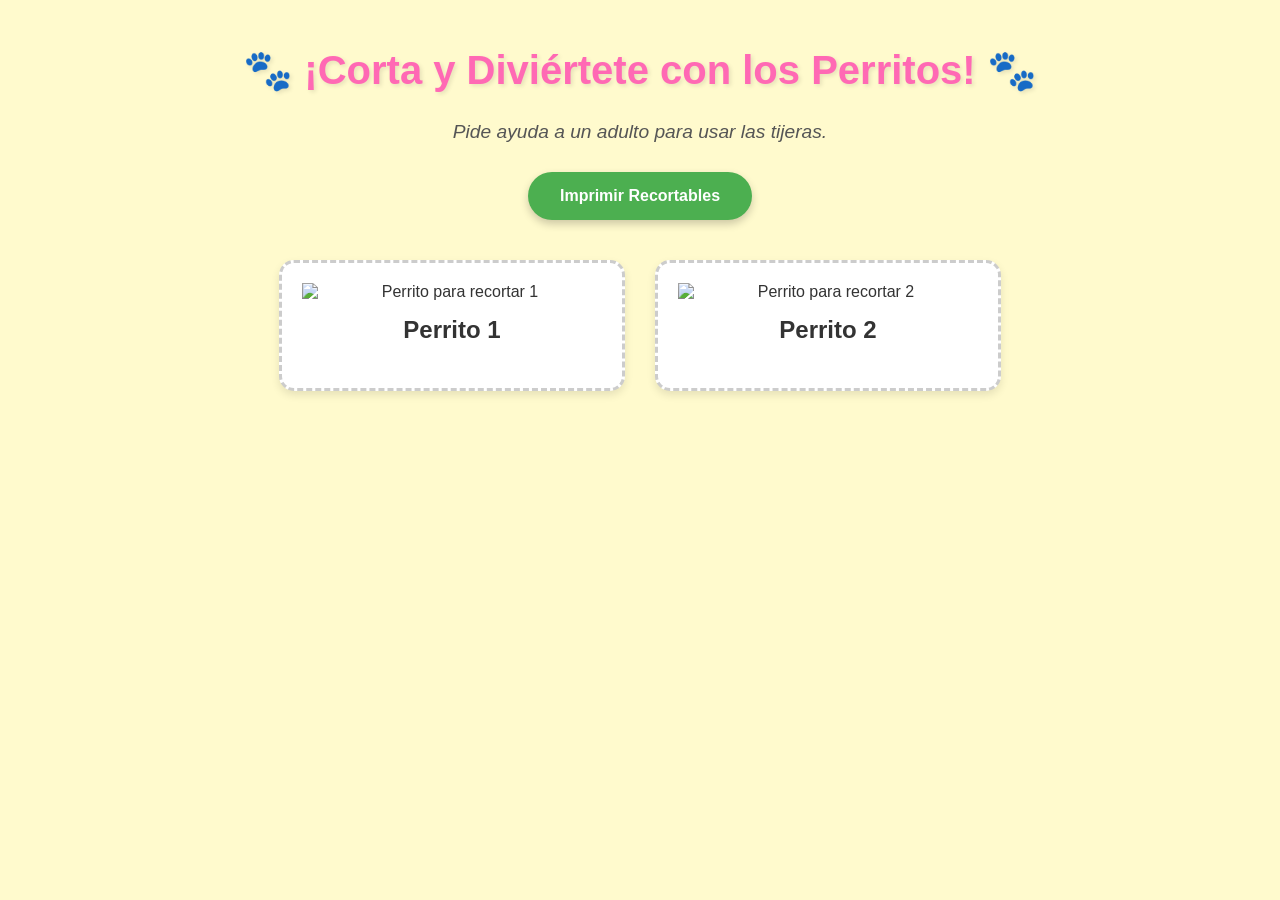
==== recortables.html @ 85f42232 "AQUI SOLO SALEN DOS PERROS" ====
<!DOCTYPE html>
<html lang="es">
<head>
    <meta charset="UTF-8">
    <meta name="viewport" content="width=device-width, initial-scale=1.0">
    <title>Recortables de Perritos</title>
    <link rel="stylesheet" href="style-recortables.css">
</head>
<body>
    <header>
        <h1>🐾 ¡Corta y Diviértete con los Perritos! 🐾</h1>
        <p>Pide ayuda a un adulto para usar las tijeras.</p>
        <button id="imprimirBtn">Imprimir Recortables</button>
    </header>

    <main class="galeria-recortables">
        <div class="recortable">
            <img src="C:\Users\cipatli\.gemini\antigravity\brain\33547fb6-b4d6-4aea-8629-d9f3f48bbd76\perrito_recortable_1_1773775420311.png" alt="Perrito para recortar 1">
            <p>Perrito 1</p>
        </div>
        <div class="recortable">
            <img src="C:\Users\cipatli\.gemini\antigravity\brain\33547fb6-b4d6-4aea-8629-d9f3f48bbd76\perrito_recortable_2_1773775448170.png" alt="Perrito para recortar 2">
            <p>Perrito 2</p>
        </div>
    </main>

    <script src="app-recortables.js"></script>
</body>
</html>
---- style-recortables.css ----
body {
    font-family: 'Comic Sans MS', cursive, sans-serif; /* Un toque más infantil */
    background-color: #fffacd; /* Un amarillo pastel agradable */
    color: #333;
    text-align: center;
    margin: 0;
    padding: 20px;
}

header {
    margin-bottom: 30px;
}

h1 {
    color: #ff69b4; /* Rosa chicle para llamar la atención */
    font-size: 2.5em;
    text-shadow: 2px 2px 4px rgba(0,0,0,0.1);
}

header p {
    font-size: 1.2em;
    color: #555;
    font-style: italic;
}

#imprimirBtn {
    background-color: #4CAF50; /* Verde brillante */
    color: white;
    padding: 15px 32px;
    text-align: center;
    text-decoration: none;
    display: inline-block;
    font-size: 16px;
    font-weight: bold;
    margin: 10px 2px;
    cursor: pointer;
    border: none;
    border-radius: 50px; /* Botón redondeado */
    box-shadow: 0 4px 8px 0 rgba(0,0,0,0.2);
    transition: 0.3s;
}

#imprimirBtn:hover {
    background-color: #45a049;
    box-shadow: 0 8px 16px 0 rgba(0,0,0,0.2);
    transform: translateY(-2px); /* Pequeño efecto de elevación al pasar el ratón */
}

.galeria-recortables {
    display: flex;
    justify-content: center;
    flex-wrap: wrap;
    gap: 30px;
}

.recortable {
    background-color: white;
    border: 3px dashed #ccc; /* Línea punteada para indicar "cortar aquí" */
    border-radius: 15px;
    padding: 20px;
    width: 300px;
    box-shadow: 0 4px 8px rgba(0,0,0,0.1);
}

.recortable img {
    width: 100%;
    height: auto;
    display: block;
    margin: 0 auto;
}

.recortable p {
    font-size: 1.5em;
    font-weight: bold;
    color: #333;
    margin-top: 15px;
}

/* Estilos específicos para la impresión */
@media print {
    body {
        background-color: white;
    }
    header button {
        display: none; /* Ocultar el botón al imprimir */
    }
    .recortable {
        border-color: black; /* Línea de corte más clara en papel */
        box-shadow: none;
        break-inside: avoid; /* Evitar que el recortable se parta entre dos páginas */
    }
}
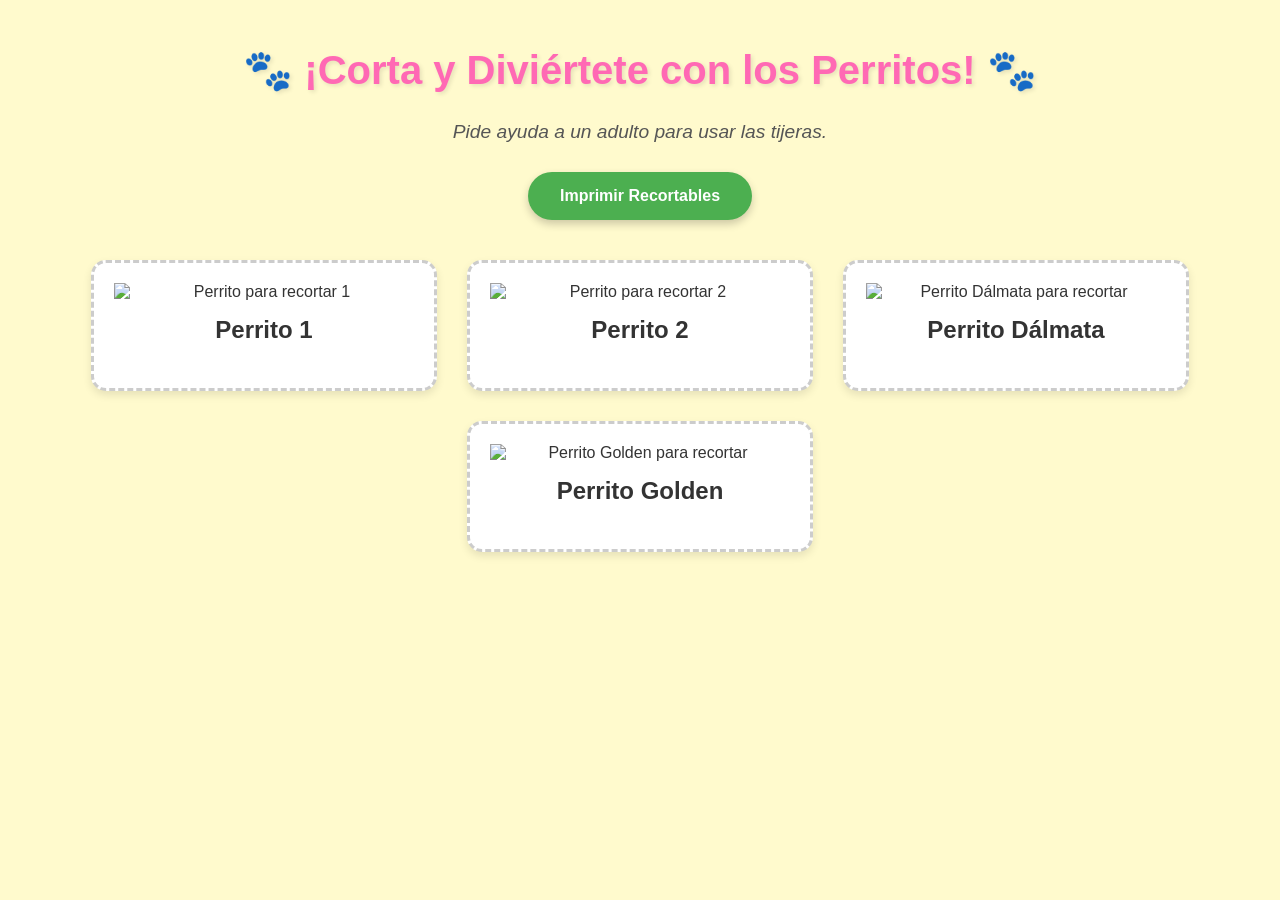
==== commit 37bd7827: "AQUI AGREGO DOS PERROS MAS Y LES PUSO NOMBRE" ====
--- a/recortables.html
+++ b/recortables.html
@@ -22,6 +22,14 @@
             <img src="C:\Users\cipatli\.gemini\antigravity\brain\33547fb6-b4d6-4aea-8629-d9f3f48bbd76\perrito_recortable_2_1773775448170.png" alt="Perrito para recortar 2">
             <p>Perrito 2</p>
         </div>
+        <div class="recortable">
+            <img src="C:\Users\cipatli\.gemini\antigravity\brain\33547fb6-b4d6-4aea-8629-d9f3f48bbd76\perrito_recortable_dalmata_1773775752595.png" alt="Perrito Dálmata para recortar">
+            <p>Perrito Dálmata</p>
+        </div>
+        <div class="recortable">
+            <img src="C:\Users\cipatli\.gemini\antigravity\brain\33547fb6-b4d6-4aea-8629-d9f3f48bbd76\perrito_recortable_golden_1773775783899.png" alt="Perrito Golden para recortar">
+            <p>Perrito Golden</p>
+        </div>
     </main>
 
     <script src="app-recortables.js"></script>
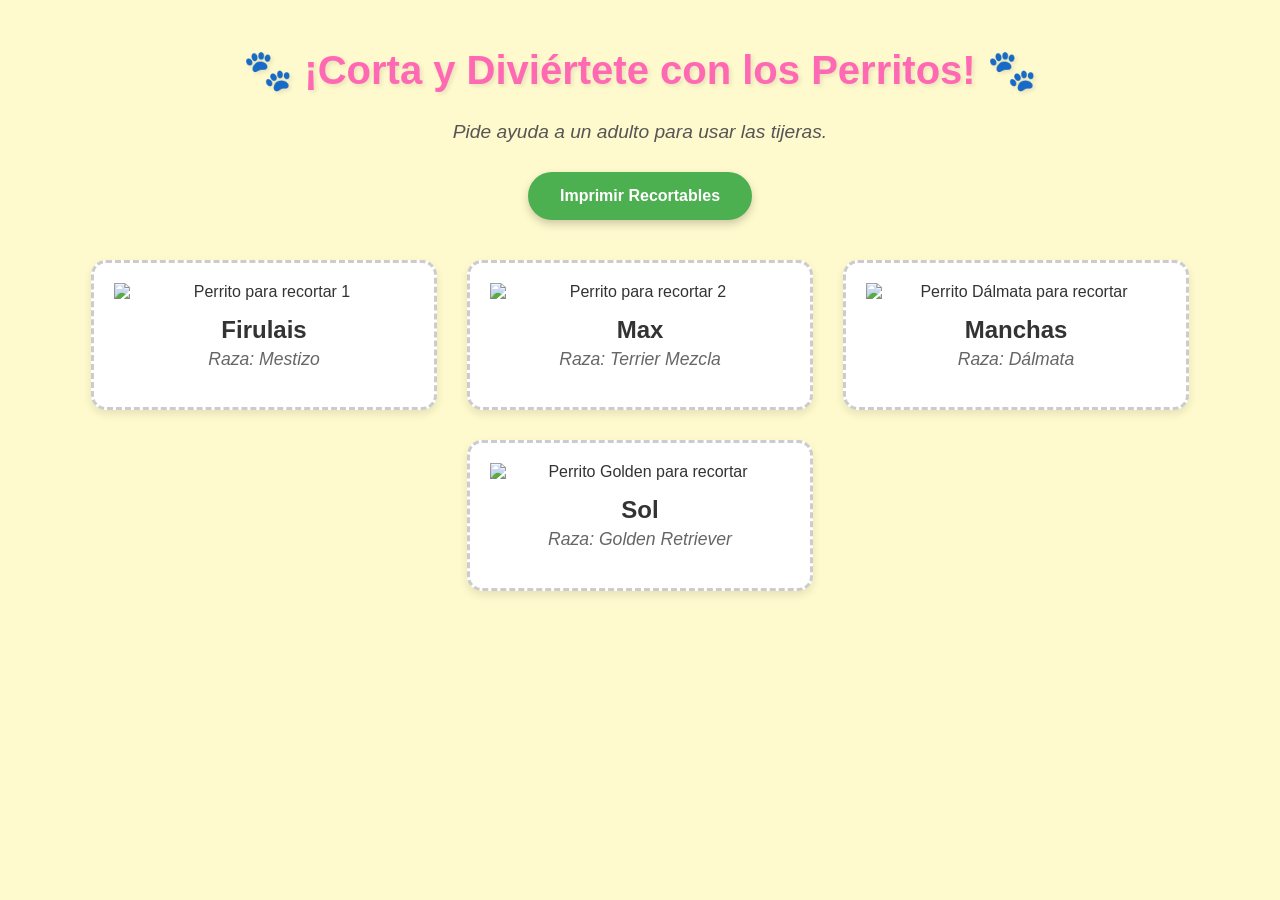
==== commit 5debdfbd: "AGREGO NOMBRE Y RAZA A LOS PERROS" ====
--- a/recortables.html
+++ b/recortables.html
@@ -16,19 +16,23 @@
     <main class="galeria-recortables">
         <div class="recortable">
             <img src="C:\Users\cipatli\.gemini\antigravity\brain\33547fb6-b4d6-4aea-8629-d9f3f48bbd76\perrito_recortable_1_1773775420311.png" alt="Perrito para recortar 1">
-            <p>Perrito 1</p>
+            <p class="nombre">Firulais</p>
+            <p class="tipo">Raza: Mestizo</p>
         </div>
         <div class="recortable">
             <img src="C:\Users\cipatli\.gemini\antigravity\brain\33547fb6-b4d6-4aea-8629-d9f3f48bbd76\perrito_recortable_2_1773775448170.png" alt="Perrito para recortar 2">
-            <p>Perrito 2</p>
+            <p class="nombre">Max</p>
+            <p class="tipo">Raza: Terrier Mezcla</p>
         </div>
         <div class="recortable">
             <img src="C:\Users\cipatli\.gemini\antigravity\brain\33547fb6-b4d6-4aea-8629-d9f3f48bbd76\perrito_recortable_dalmata_1773775752595.png" alt="Perrito Dálmata para recortar">
-            <p>Perrito Dálmata</p>
+            <p class="nombre">Manchas</p>
+            <p class="tipo">Raza: Dálmata</p>
         </div>
         <div class="recortable">
             <img src="C:\Users\cipatli\.gemini\antigravity\brain\33547fb6-b4d6-4aea-8629-d9f3f48bbd76\perrito_recortable_golden_1773775783899.png" alt="Perrito Golden para recortar">
-            <p>Perrito Golden</p>
+            <p class="nombre">Sol</p>
+            <p class="tipo">Raza: Golden Retriever</p>
         </div>
     </main>
 
--- a/style-recortables.css
+++ b/style-recortables.css
@@ -69,11 +69,19 @@
     margin: 0 auto;
 }
 
-.recortable p {
+.recortable p.nombre {
     font-size: 1.5em;
     font-weight: bold;
     color: #333;
     margin-top: 15px;
+    margin-bottom: 5px;
+}
+
+.recortable p.tipo {
+    font-size: 1.1em;
+    color: #666;
+    margin-top: 0;
+    font-style: italic;
 }
 
 /* Estilos específicos para la impresión */
